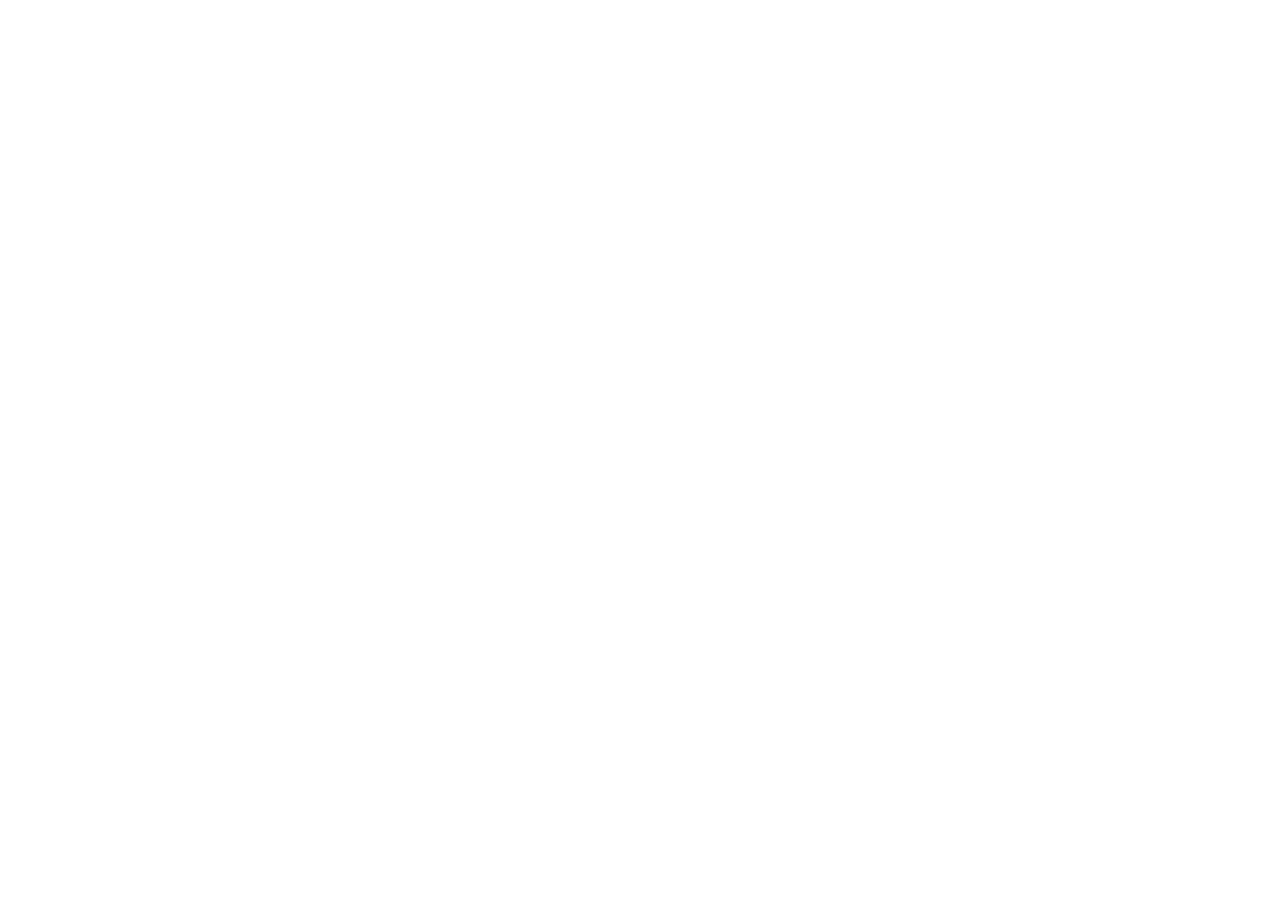
==== index.html @ c91a502a "Check done!" ====
<!DOCTYPE html>
<html>
<head>
	<title>The Brainiac Trend</title>
	  <meta charset="utf-8">
  <meta name="viewport" content="width=device-width, initial-scale=1">
  <link rel="stylesheet" href="https://maxcdn.bootstrapcdn.com/bootstrap/4.4.1/css/bootstrap.min.css">
  <script src="https://ajax.googleapis.com/ajax/libs/jquery/3.4.1/jquery.min.js"></script>
  <script src="https://cdnjs.cloudflare.com/ajax/libs/popper.js/1.16.0/umd/popper.min.js"></script>
  <script src="https://maxcdn.bootstrapcdn.com/bootstrap/4.4.1/js/bootstrap.min.js"></script>
  <link href="https://fonts.googleapis.com/css?family=Bebas+Neue&display=swap" rel="stylesheet">
</head>
<body>

</body>
</html>
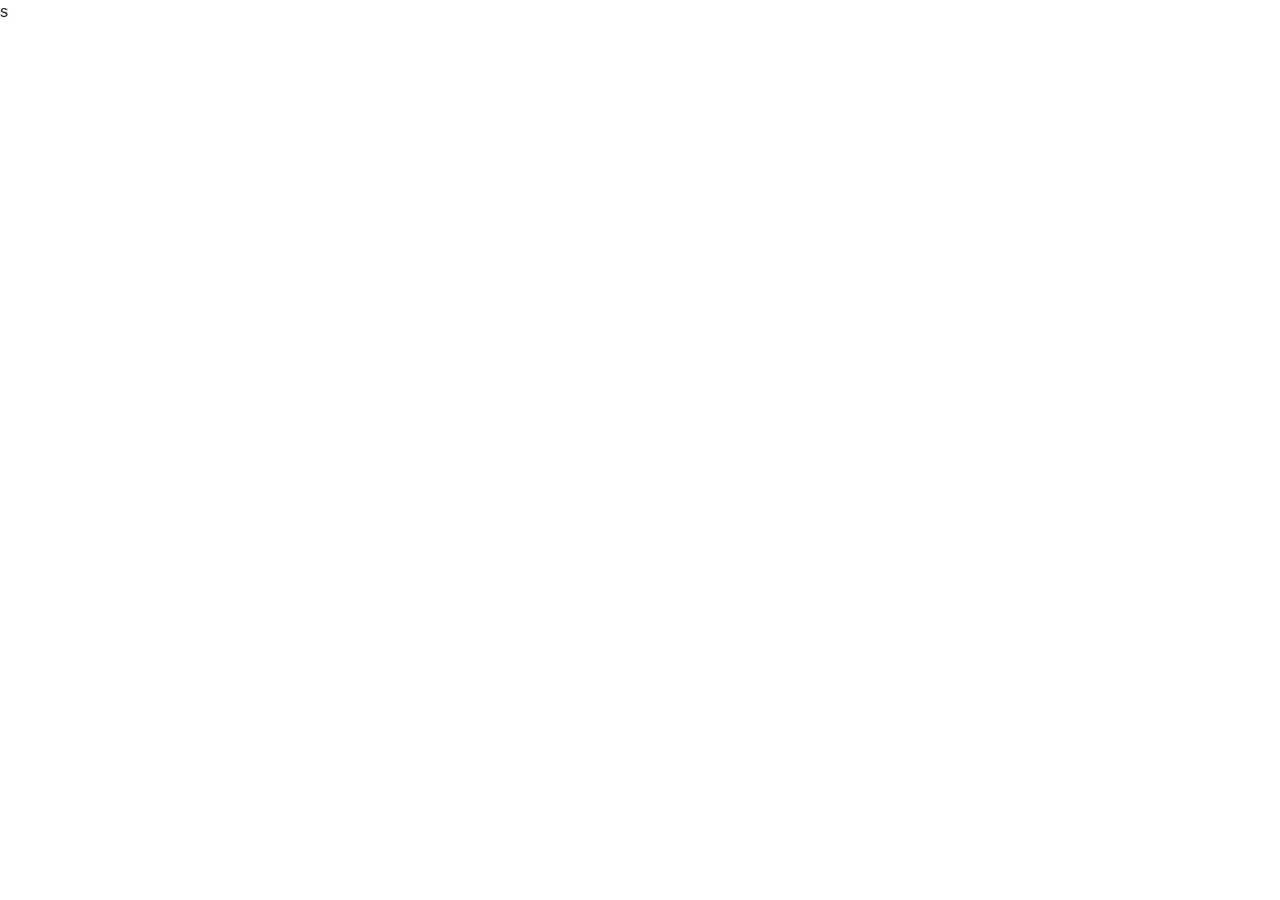
==== commit 7f119b00: "About page updated with customer queries" ====
--- a/index.html
+++ b/index.html
@@ -8,7 +8,7 @@
   <script src="https://ajax.googleapis.com/ajax/libs/jquery/3.4.1/jquery.min.js"></script>
   <script src="https://cdnjs.cloudflare.com/ajax/libs/popper.js/1.16.0/umd/popper.min.js"></script>
   <script src="https://maxcdn.bootstrapcdn.com/bootstrap/4.4.1/js/bootstrap.min.js"></script>
-  <link href="https://fonts.googleapis.com/css?family=Bebas+Neue&display=swap" rel="stylesheet">
+  <link href="https://fonts.googleapis.com/css?family=Bebas+Neue&display=swap" rel="stylesheet">s
 </head>
 <body>
 
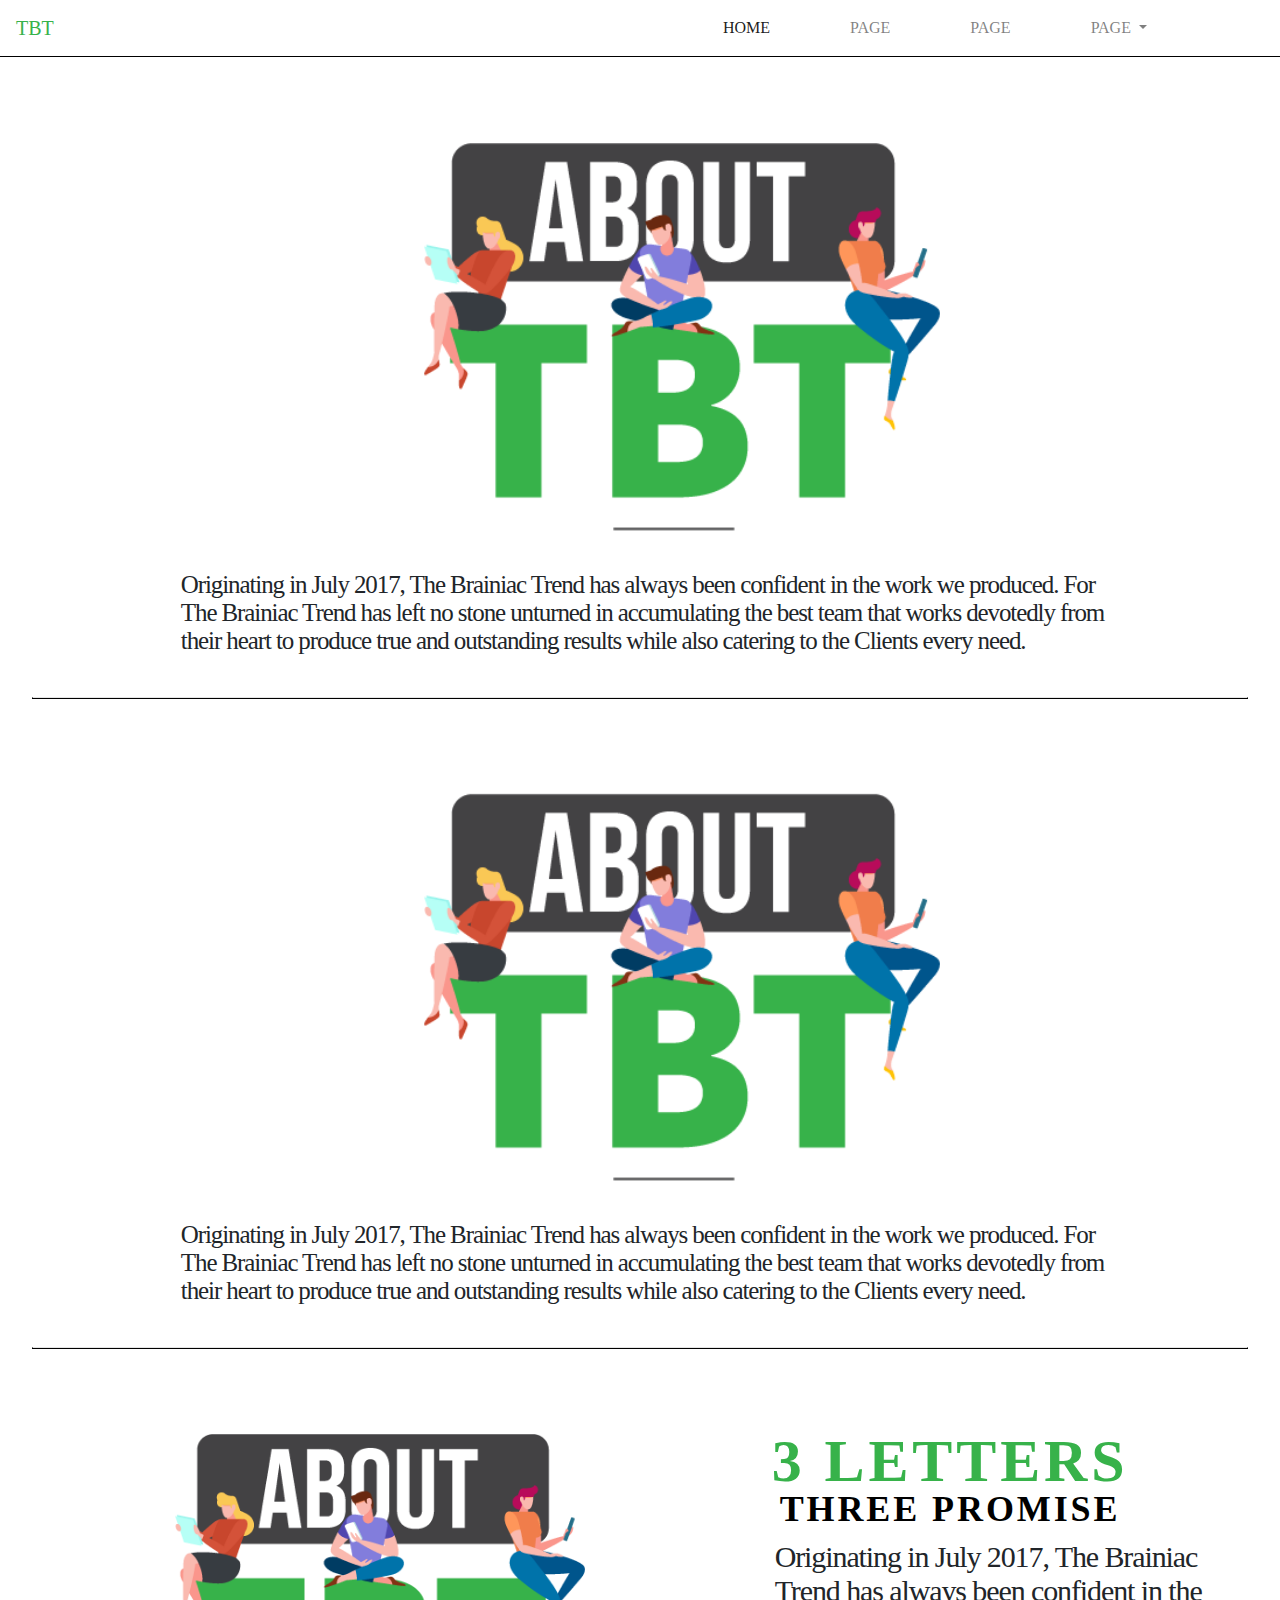
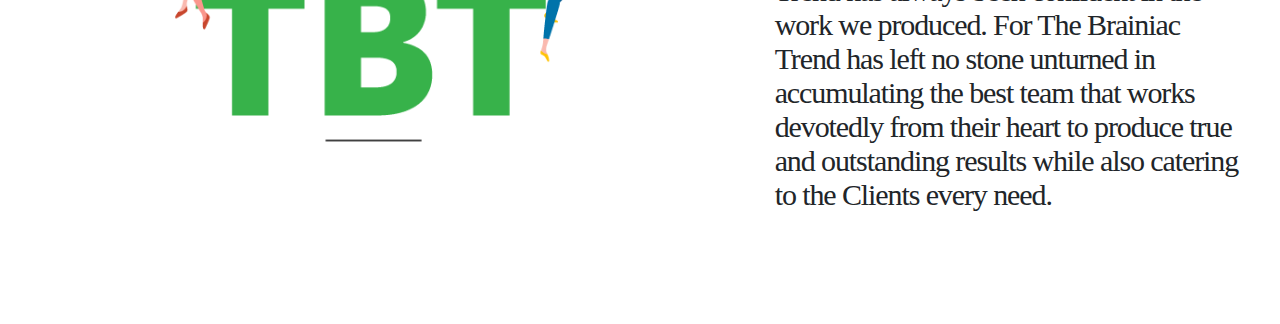
==== commit 004f6cb0: "New files added" ====
--- a/index.html
+++ b/index.html
@@ -1,16 +1,151 @@
 <!DOCTYPE html>
 <html>
 <head>
-	<title>The Brainiac Trend</title>
-	  <meta charset="utf-8">
+  <title>Portfolio</title>
+  <title>About</title>
+  <meta charset="utf-8">
   <meta name="viewport" content="width=device-width, initial-scale=1">
+  <link rel="icon" href="rma.png" type="image/gif" sizes="10 x 10">
+  <link rel="stylesheet" type="text/css" href="style.css">
   <link rel="stylesheet" href="https://maxcdn.bootstrapcdn.com/bootstrap/4.4.1/css/bootstrap.min.css">
   <script src="https://ajax.googleapis.com/ajax/libs/jquery/3.4.1/jquery.min.js"></script>
   <script src="https://cdnjs.cloudflare.com/ajax/libs/popper.js/1.16.0/umd/popper.min.js"></script>
   <script src="https://maxcdn.bootstrapcdn.com/bootstrap/4.4.1/js/bootstrap.min.js"></script>
-  <link href="https://fonts.googleapis.com/css?family=Bebas+Neue&display=swap" rel="stylesheet">s
+  <link rel="stylesheet" href="https://cdnjs.cloudflare.com/ajax/libs/font-awesome/4.7.0/css/font-awesome.min.css">
+  <link rel="stylesheet" href="dist/css/bootstrap.min.css">
+
+
 </head>
 <body>
 
+  <nav class="navbar navbar-expand-lg navbar-light fixed-top">
+    <a class="navbar-brand" href="#">TBT</a>
+    <button class="navbar-toggler" type="button" data-toggle="collapse" data-target="#navbarNavDropdown" aria-controls="navbarNavDropdown" aria-expanded="false" aria-label="Toggle navigation">
+      <span class="navbar-toggler-icon"></span>
+    </button>
+    <div class="collapse navbar-collapse" id="navbarNavDropdown">
+      <ul class="navbar-nav text-uppercase">
+        <li class="nav-item active">
+          <a class="nav-link" href="#about">Home <span class="sr-only">(current)</span></a>
+        </li>
+        <li class="nav-item">
+          <a class="nav-link" href="#message">Page</a>
+        </li>
+        <li class="nav-item">
+          <a class="nav-link" href="#3letters">Page</a>
+        </li>
+        <li class="nav-item dropdown">
+          <a class="nav-link dropdown-toggle" href="#" id="navbarDropdownMenuLink" role="button" data-toggle="dropdown" aria-haspopup="true" aria-expanded="false">
+            Page
+          </a>
+          <div class="dropdown-menu" aria-labelledby="navbarDropdownMenuLink">
+            <a class="dropdown-item" href="#">Action</a>
+            <a class="dropdown-item" href="#">Another action</a>
+            <a class="dropdown-item" href="#">Something else here</a>
+          </div>
+        </li>
+      </ul>
+    </div>
+  </nav>
+
+  <div class="jumbotron">
+
+<div class="row" id="about">
+
+<div class="col-sm-1 col-md-1 " ></div>
+
+<div class="col col-sm-8 col-md-10 col-lg-12 col-xl-12" > 
+ <img class="img-fluid aboutImg" src="Images/aboutImg.png" alt="About Team" style="margin-top: 30px;">
+
+</div>
+
+<div class="col-sm-1 col-md-1 " ></div>
+
+</div>
+
+<div class="row">
+
+    <div class=" col-sm-1 col-md-1 col-lg-1 col-xl-1"> </div>
+    
+<div class="col col-sm-12 col-md-12 col-lg-10 col-xl-10">
+  
+<p class="paragraph">Originating in July 2017, The Brainiac Trend has always been
+confident in the work we produced. For The Brainiac Trend
+has left no stone unturned in accumulating the best team
+that works devotedly from their heart to produce true and
+outstanding results while also catering to the Clients every need.</p>
+</div> 
+    <div class="col-sm-1 col-md-1 col-lg-1 col-xl-1"> </div>
+</div>
+
+<hr>
+
+<!-- ANOTHER DIV -->
+
+<div class="row" id="message">
+
+<div class="col-sm-1 col-md-1 " ></div>
+
+<div class="col col-sm-8 col-md-10 col-lg-12 col-xl-12" > 
+ <img class="img-fluid aboutImg" src="Images/aboutImg.png" alt="About Team" style="margin-top: 30px;">
+
+</div>
+
+<div class="col-sm-1 col-md-1 " ></div>
+
+</div>
+
+<div class="row">
+
+    <div class=" col-sm-1 col-md-1 col-lg-1 col-xl-1"> </div>
+    
+<div class="col col-sm-12 col-md-12 col-lg-10 col-xl-10">
+  
+<p class="paragraph">Originating in July 2017, The Brainiac Trend has always been
+confident in the work we produced. For The Brainiac Trend
+has left no stone unturned in accumulating the best team
+that works devotedly from their heart to produce true and
+outstanding results while also catering to the Clients every need.</p>
+</div> 
+    <div class="col-sm-1 col-md-1 col-lg-1 col-xl-1"> </div>
+</div>
+
+<hr>
+
+<!-- ANOTHER DIV -->
+
+
+<div class="row" id="3letters">
+
+<div class="col-lg-1">
+</div>
+
+
+<div class="col-sm-6 col-md-8 col-lg-6 col-xl-7">
+ <img class="img-fluid letterImg" src="Images/aboutImg.png" alt="About Team" style="margin-top: 30px; width: inherit;"> 
+</div>
+
+
+
+<div class="col col-sm-4 col-md-4 col-lg-4 col-xl-4">
+<div class="letterHeading">
+ <h3 class="letterHeading1">3 LETTERS</h3> 
+  <h5 class="letterHeading2">THREE PROMISE</h5>
+</div>
+<p class="rightParagraph">Originating in July 2017, The Brainiac Trend has always been
+confident in the work we produced. For The Brainiac Trend
+has left no stone unturned in accumulating the best team
+that works devotedly from their heart to produce true and
+outstanding results while also catering to the Clients every need.</p>
+</div>
+
+
+
+
+
+</div>
+</div>
+
+</div>
 </body>
 </html>--- a/style.css
+++ b/style.css
@@ -0,0 +1,268 @@
+body{
+	font-family: "Roboto",'Montserrat',Calibri !important;
+}
+
+html{
+	scroll-behavior: auto;
+}
+
+hr {
+    margin-top: 1rem !important;
+    margin-bottom: 1rem !important;
+    border: 1px solid black !important;
+    border-top: 1px solid rgba(0,0,0,.1) !important;
+}
+
+.navbar{
+	background-color: white !important;
+	border-bottom: 1px solid black;
+}
+
+.navbar-light .navbar-brand{
+color: #37B24A !important;
+}
+
+.paragraph{
+font-size: 20px;
+    font-weight: 500;
+    line-height: normal;
+    letter-spacing: -1.1px;
+    padding: 10px 25px 10px 25px;
+}
+
+.rightParagraph{
+   margin-top: 20px;
+    font-weight: 500;
+    font-size: 20px;
+    padding: 10px 25px 10px 25px;
+    line-height: normal;
+    letter-spacing: -1.1px;
+}
+
+.letterHeading1 {
+      font-size: 2.75rem;
+    text-align: center;
+    font-weight: 700;
+    letter-spacing: 1.5px;
+    color: #37B24A;
+
+}
+
+.letterHeading2 {
+        font-size: 1.25rem;
+    text-align: center;
+    font-weight: 600;
+    letter-spacing: 2.9px;
+    color: #000;
+    margin-top: -17px;
+}
+
+.letterHeading h3 h5{
+	line-height: 2.5px;
+}
+
+.hr{
+	border-bottom: 2px solid black;
+}
+
+.jumbotron{
+	background-color: white !important;
+}
+
+/*MEDIA QUERIES STARTS*/
+
+/*@media only screen and (min-width: 655px & min-height: 606px){
+
+.aboutImg{
+	margin-left: 16% !important;
+	padding: 30px 25px 10px 25px !important;
+	margin-top: 50px !important;
+}
+
+.img-fluid{
+	    margin-left: 14%;
+}
+
+}*/ 
+
+@media only screen and (min-width: 768px){
+   
+   .letterHeading{
+    margin-top: 45px;
+   }
+
+
+    .letterHeading1{
+        text-align: left;
+        margin-left: -91px;
+
+    }
+
+    .letterHeading2  {
+        text-align: left;
+            margin-left: -83px;
+            letter-spacing: 3.6px;
+    }
+
+    .rightParagraph {
+     margin-top: 0px;
+         font-weight: 500;
+    font-size: 20px;
+    padding: 0px;
+    line-height: normal;
+    letter-spacing: -1.1px;
+        margin-left: -88px;
+}
+    .letterImg{
+width: 556px !important;
+    margin-left: -34px;
+    }
+
+} 
+
+@media only screen and (min-width: 1024px) {
+
+.navbar-expand-lg .navbar-nav{
+	margin-left: 50%;
+}
+
+	.navbar-expand-lg .navbar-nav .nav-link {
+    padding-right: 1.5rem !important;
+    padding-left: 3.5rem !important;
+}
+
+.aboutImg{
+	width: 700px;
+	margin-left: 140px;
+}
+.paragraph{
+	font-size: 25px;
+margin-left: 20px;
+}
+
+.rightParagraph{
+        margin-top:0px;
+    font-weight: 500;
+    font-size: 22px;
+     padding: 0px; 
+    line-height: normal;
+    letter-spacing: -1.1px;
+}
+
+.letterHeading1 {
+    font-size: 3.75rem;
+    text-align: left;
+    font-weight: 700;
+    letter-spacing: 3.9px;
+    color: #37B24A;
+}
+
+.letterHeading2 {
+   font-size: 1.95rem;
+    text-align: left;
+    font-weight: 600;
+    letter-spacing: 4.9px;
+    color: #000;
+}
+
+.letterHeading {
+margin-top: 60px !important;
+}
+
+
+}
+
+@media only screen and (min-width: 1280px){
+
+	    .aboutImg{
+	    	margin-left: 300px;
+}
+
+.paragraph{
+	font-size: 25px;
+margin-left: 20px;
+}
+
+.rightParagraph{
+        margin-top: 0px;
+    font-weight: 500;
+    font-size: 30px;
+    padding: 0px;
+    line-height: normal;
+    letter-spacing: -1.1px;
+}
+
+.letterHeading1 {
+    font-size: 3.75rem;
+    text-align: left;
+    font-weight: 700;
+    letter-spacing: 3.9px;
+    color: #37B24A;
+}
+
+.letterHeading2 {
+    font-size: 2.25rem;
+    text-align: left;
+    font-weight: 600;
+    letter-spacing: 2.9px;
+    color: #000;
+}
+
+.letterHeading {
+margin-top: 60px;   
+}
+
+}
+
+@media only screen and (min-width: 1440px){
+	    .aboutImg{
+	    	margin-left: 25%;
+}
+
+.paragraph{
+	font-size: 30px;
+    font-weight: 500;
+    line-height: normal;
+    letter-spacing: -1.1px;
+    margin-left: 20px;
+}
+
+.rightParagraph{
+       font-weight: 500;
+    font-size: 30px;
+    padding: 10px 20px 10px 10px;
+    line-height: normal;
+    letter-spacing: -1.1px;
+    text-align: left;
+        margin-left: -158px !important;
+}
+
+.letterHeading1 {
+      font-size: 3.75rem;
+    text-align: left;
+    font-weight: 700;
+    letter-spacing: 3.9px;
+    color: #37B24A;
+    margin-top: 14px;
+}
+
+.letterHeading2 {
+       font-size: 2.25rem;
+    text-align: left;
+    font-weight: 600;
+    letter-spacing: 2.9px;
+    color: #000;
+    margin-top: -19px;
+}
+
+.letterHeading {
+    margin-top: 72px !important;
+    margin-left: -75px;
+}
+
+.letterImg {
+    width: 756px !important;
+    margin-left: -34px;
+}
+
+}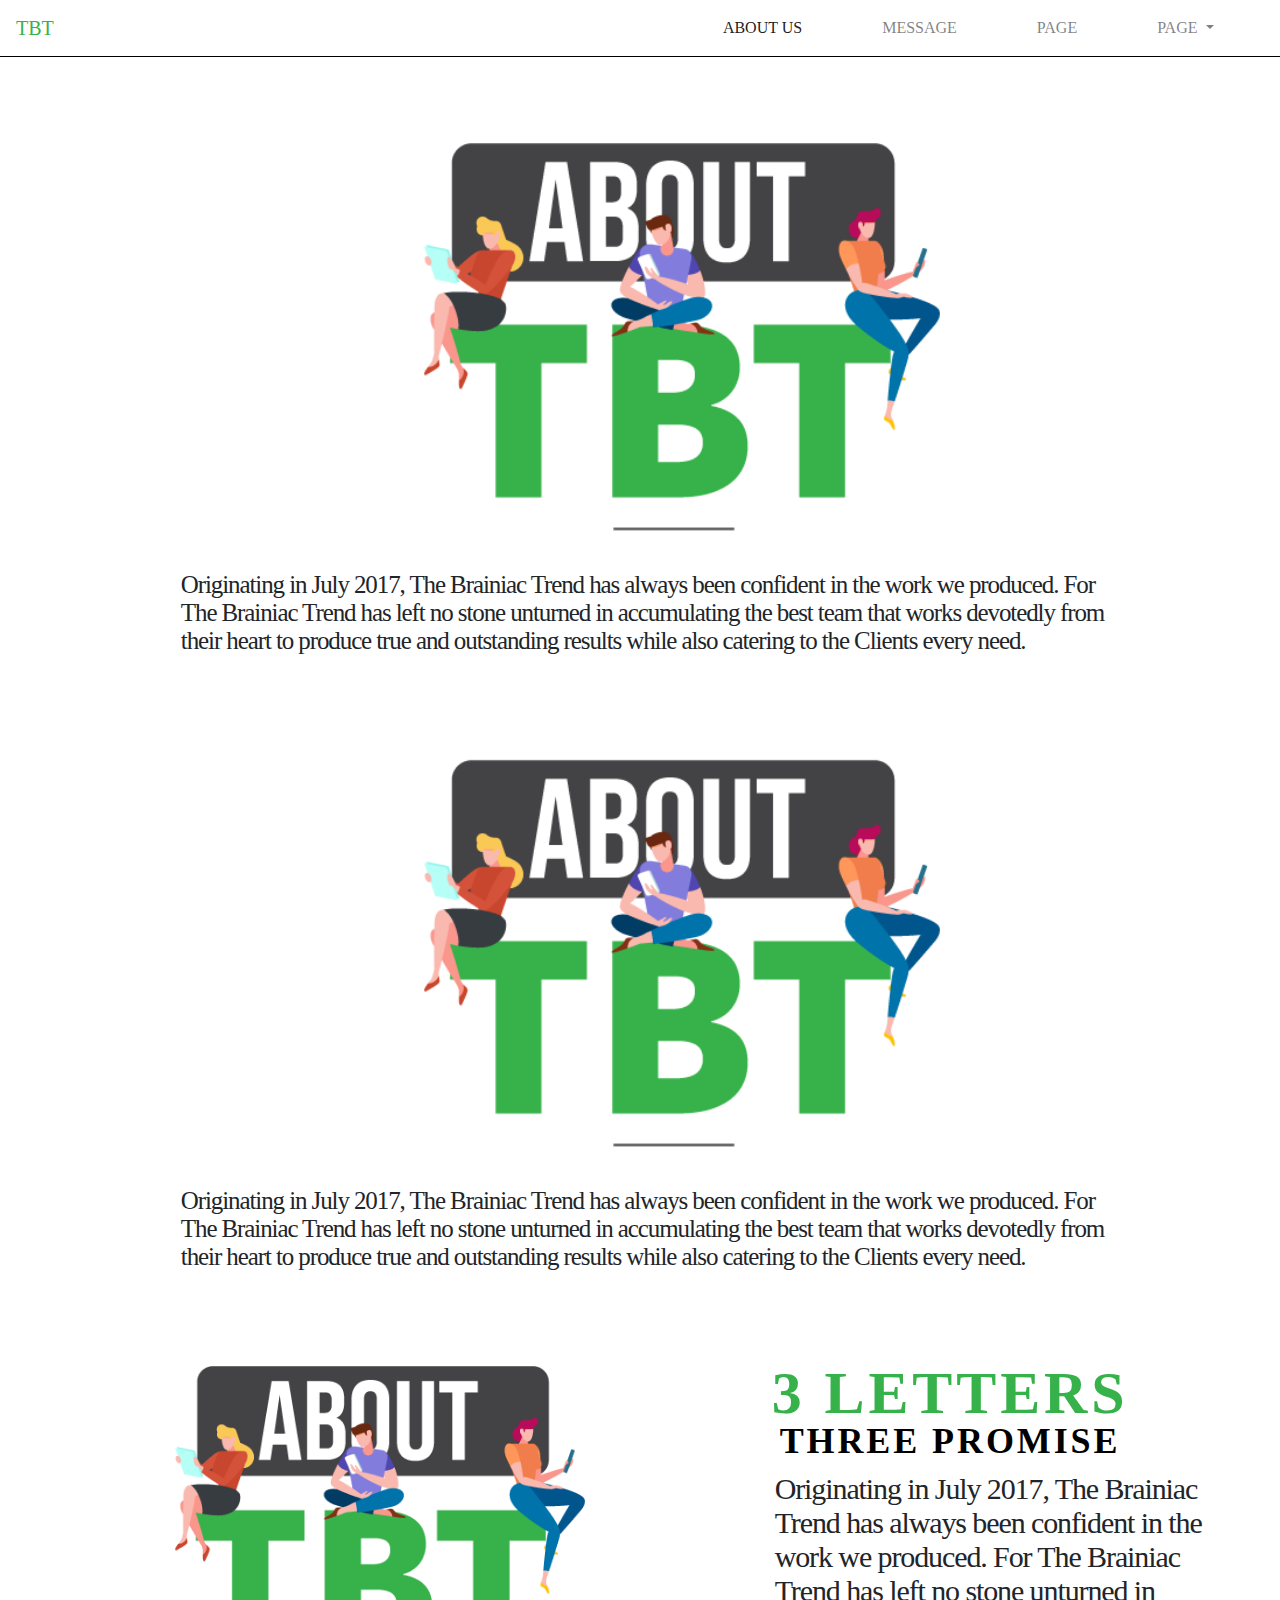
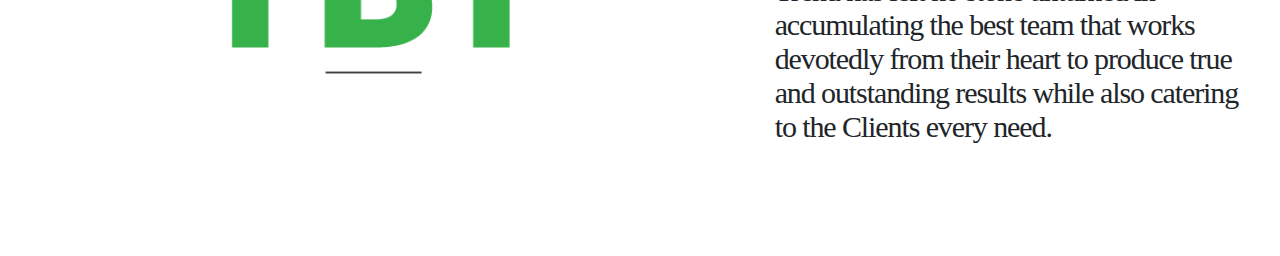
==== commit 6ff96bdb: "Indendet lines" ====
--- a/index.html
+++ b/index.html
@@ -26,10 +26,10 @@
     <div class="collapse navbar-collapse" id="navbarNavDropdown">
       <ul class="navbar-nav text-uppercase">
         <li class="nav-item active">
-          <a class="nav-link" href="#about">Home <span class="sr-only">(current)</span></a>
+          <a class="nav-link" href="#about">About Us <span class="sr-only">(current)</span></a>
         </li>
         <li class="nav-item">
-          <a class="nav-link" href="#message">Page</a>
+          <a class="nav-link" href="#message">Message</a>
         </li>
         <li class="nav-item">
           <a class="nav-link" href="#3letters">Page</a>
@@ -78,7 +78,7 @@
     <div class="col-sm-1 col-md-1 col-lg-1 col-xl-1"> </div>
 </div>
 
-<hr>
+
 
 <!-- ANOTHER DIV -->
 
@@ -110,7 +110,6 @@
     <div class="col-sm-1 col-md-1 col-lg-1 col-xl-1"> </div>
 </div>
 
-<hr>
 
 <!-- ANOTHER DIV -->
 
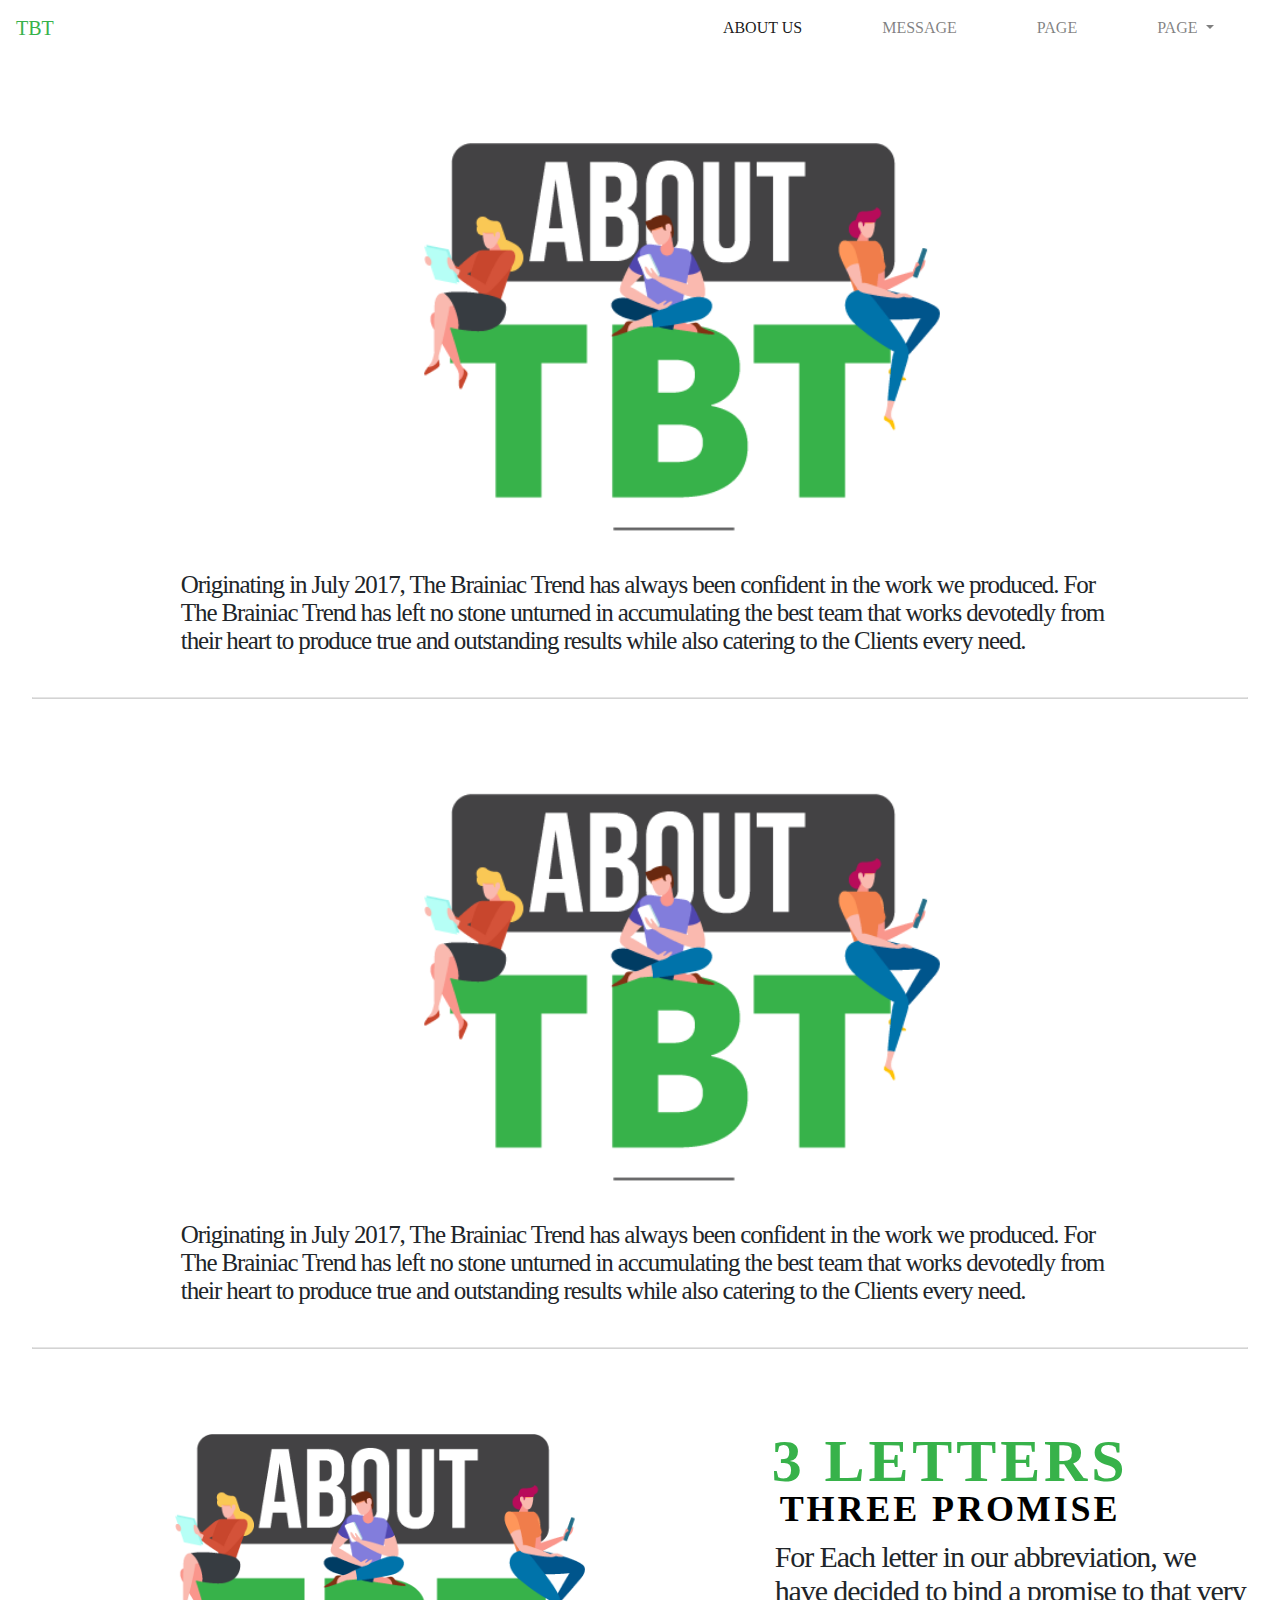
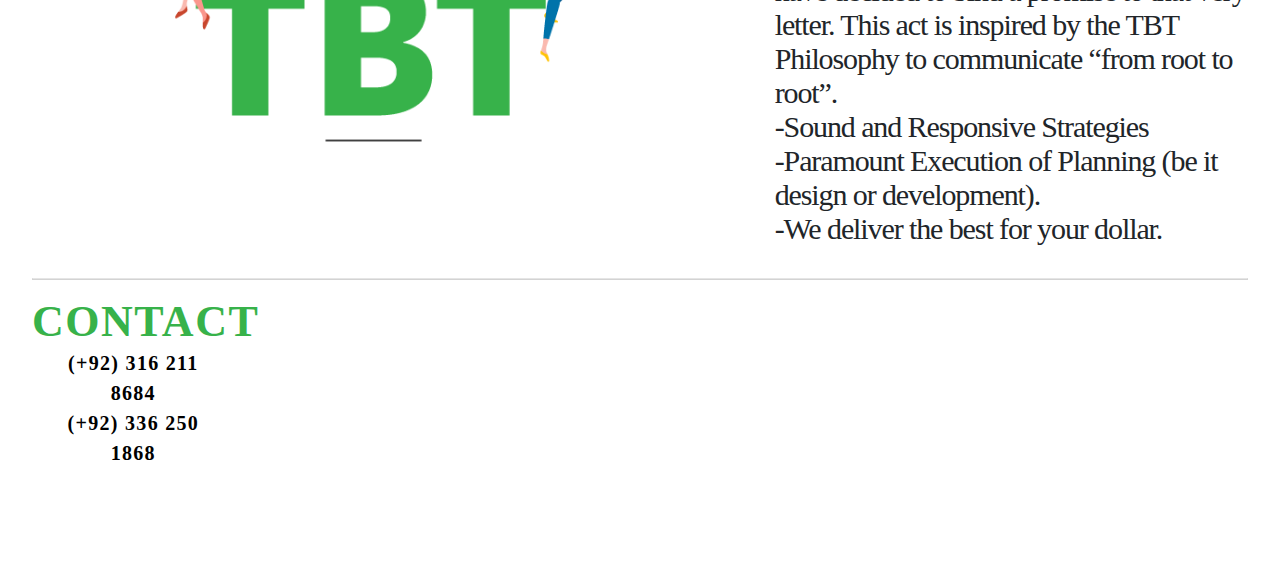
==== commit f5bc2f46: "CHECK!" ====
--- a/index.html
+++ b/index.html
@@ -50,92 +50,94 @@
 
   <div class="jumbotron">
 
-<div class="row" id="about">
+    <div class="row" id="about">
 
-<div class="col-sm-1 col-md-1 " ></div>
+      <div class="col-sm-1 col-md-1 " ></div>
 
-<div class="col col-sm-8 col-md-10 col-lg-12 col-xl-12" > 
- <img class="img-fluid aboutImg" src="Images/aboutImg.png" alt="About Team" style="margin-top: 30px;">
+      <div class="col col-sm-8 col-md-10 col-lg-12 col-xl-12" > 
+       <img class="img-fluid aboutImg" src="Images/aboutImg.png" alt="About Team" style="margin-top: 30px;">
 
-</div>
+     </div>
 
-<div class="col-sm-1 col-md-1 " ></div>
+     <div class="col-sm-1 col-md-1 " ></div>
 
-</div>
+   </div>
 
-<div class="row">
+   <div class="row">
 
     <div class=" col-sm-1 col-md-1 col-lg-1 col-xl-1"> </div>
     
-<div class="col col-sm-12 col-md-12 col-lg-10 col-xl-10">
-  
-<p class="paragraph">Originating in July 2017, The Brainiac Trend has always been
-confident in the work we produced. For The Brainiac Trend
-has left no stone unturned in accumulating the best team
-that works devotedly from their heart to produce true and
-outstanding results while also catering to the Clients every need.</p>
-</div> 
+    <div class="col col-sm-12 col-md-12 col-lg-10 col-xl-10">
+
+      <p class="paragraph">Originating in July 2017, The Brainiac Trend has always been
+        confident in the work we produced. For The Brainiac Trend
+        has left no stone unturned in accumulating the best team
+        that works devotedly from their heart to produce true and
+      outstanding results while also catering to the Clients every need.</p>
+    </div> 
     <div class="col-sm-1 col-md-1 col-lg-1 col-xl-1"> </div>
+  </div>
+<hr>
+
+
+  <!-- ANOTHER DIV -->
+
+  <div class="row" id="message">
+
+    <div class="col-sm-1 col-md-1 " ></div>
+
+    <div class="col col-sm-8 col-md-10 col-lg-12 col-xl-12" > 
+     <img class="img-fluid aboutImg" src="Images/aboutImg.png" alt="About Team" style="margin-top: 30px;">
+
+   </div>
+
+   <div class="col-sm-1 col-md-1 " ></div>
+
+ </div>
+
+ <div class="row">
+
+  <div class=" col-sm-1 col-md-1 col-lg-1 col-xl-1"> </div>
+
+  <div class="col col-sm-12 col-md-12 col-lg-10 col-xl-10">
+
+    <p class="paragraph">Originating in July 2017, The Brainiac Trend has always been
+      confident in the work we produced. For The Brainiac Trend
+      has left no stone unturned in accumulating the best team
+      that works devotedly from their heart to produce true and
+    outstanding results while also catering to the Clients every need.</p>
+  </div> 
+  <div class="col-sm-1 col-md-1 col-lg-1 col-xl-1"> </div>
 </div>
 
-
-
-<!-- ANOTHER DIV -->
-
-<div class="row" id="message">
-
-<div class="col-sm-1 col-md-1 " ></div>
-
-<div class="col col-sm-8 col-md-10 col-lg-12 col-xl-12" > 
- <img class="img-fluid aboutImg" src="Images/aboutImg.png" alt="About Team" style="margin-top: 30px;">
-
-</div>
-
-<div class="col-sm-1 col-md-1 " ></div>
-
-</div>
-
-<div class="row">
-
-    <div class=" col-sm-1 col-md-1 col-lg-1 col-xl-1"> </div>
-    
-<div class="col col-sm-12 col-md-12 col-lg-10 col-xl-10">
-  
-<p class="paragraph">Originating in July 2017, The Brainiac Trend has always been
-confident in the work we produced. For The Brainiac Trend
-has left no stone unturned in accumulating the best team
-that works devotedly from their heart to produce true and
-outstanding results while also catering to the Clients every need.</p>
-</div> 
-    <div class="col-sm-1 col-md-1 col-lg-1 col-xl-1"> </div>
-</div>
-
-
+<hr>
 <!-- ANOTHER DIV -->
 
 
 <div class="row" id="3letters">
 
-<div class="col-lg-1">
-</div>
+  <div class="col-lg-1">
+  </div>
 
 
-<div class="col-sm-6 col-md-8 col-lg-6 col-xl-7">
- <img class="img-fluid letterImg" src="Images/aboutImg.png" alt="About Team" style="margin-top: 30px; width: inherit;"> 
-</div>
+  <div class="col-sm-6 col-md-8 col-lg-6 col-xl-7">
+   <img class="img-fluid d-flex letterImg" src="Images/aboutImg.png" alt="About Team" style="margin-top: 30px; width: inherit;"> 
+ </div>
 
 
 
-<div class="col col-sm-4 col-md-4 col-lg-4 col-xl-4">
-<div class="letterHeading">
- <h3 class="letterHeading1">3 LETTERS</h3> 
-  <h5 class="letterHeading2">THREE PROMISE</h5>
-</div>
-<p class="rightParagraph">Originating in July 2017, The Brainiac Trend has always been
-confident in the work we produced. For The Brainiac Trend
-has left no stone unturned in accumulating the best team
-that works devotedly from their heart to produce true and
-outstanding results while also catering to the Clients every need.</p>
+ <div class="col col-sm-4 col-md-4 col-lg-4 col-xl-4">
+  <div class="letterHeading">
+   <h3 class="letterHeading1">3 LETTERS</h3> 
+   <h5 class="letterHeading2">THREE PROMISE</h5>
+ </div>
+ <p class="rightParagraph">For Each letter in our abbreviation,
+we have decided to bind a promise to
+that very letter. This act is inspired by the
+TBT Philosophy to communicate “from root to root”.<br>
+<span>-Sound and Responsive Strategies <br>
+-Paramount Execution of Planning (be it design or development). <br>
+-We deliver the best for your dollar.</span></p>
 </div>
 
 
@@ -143,7 +145,31 @@
 
 
 </div>
+
+<hr>
+<!-- ANOTHER DIV -->
+
+<div class="contact" id="contactUs">
+<div class="row text-uppercase">
+
+<div class="col col-sm-1 col-md-1 col-lg-1 col-xl-1">
+<h4 class="contactHeadings">contact</h4>
 </div>
+</div>
+
+<div class="col col-sm-1 col-md-1 col-lg-2 col-xl-2" id="mobileNumber">
+<span>(+92) 316 211 8684</span><br>
+<span>(+92) 336 250 1868</span>
+
+</div>
+
+
+
+</div>
+</div>
+
+
+
 
 </div>
 </body>
--- a/style.css
+++ b/style.css
@@ -9,21 +9,21 @@
 hr {
     margin-top: 1rem !important;
     margin-bottom: 1rem !important;
-    border: 1px solid black !important;
+    border: 1px solid lightgrey !important;
     border-top: 1px solid rgba(0,0,0,.1) !important;
 }
 
 .navbar{
 	background-color: white !important;
-	border-bottom: 1px solid black;
+	/*border-bottom: 1px solid black;*/
 }
 
 .navbar-light .navbar-brand{
-color: #37B24A !important;
+    color: #37B24A !important;
 }
 
 .paragraph{
-font-size: 20px;
+    font-size: 20px;
     font-weight: 500;
     line-height: normal;
     letter-spacing: -1.1px;
@@ -31,25 +31,25 @@
 }
 
 .rightParagraph{
-   margin-top: 20px;
-    font-weight: 500;
-    font-size: 20px;
-    padding: 10px 25px 10px 25px;
-    line-height: normal;
-    letter-spacing: -1.1px;
-}
-
-.letterHeading1 {
-      font-size: 2.75rem;
-    text-align: center;
-    font-weight: 700;
-    letter-spacing: 1.5px;
-    color: #37B24A;
-
-}
-
-.letterHeading2 {
-        font-size: 1.25rem;
+ margin-top: 20px;
+ font-weight: 500;
+ font-size: 20px;
+ padding: 10px 25px 10px 25px;
+ line-height: normal;
+ letter-spacing: -1.1px;
+}
+
+.letterHeading1 {
+  font-size: 2.75rem;
+  text-align: center;
+  font-weight: 700;
+  letter-spacing: 1.5px;
+  color: #37B24A;
+
+}
+
+.letterHeading2 {
+    font-size: 1.25rem;
     text-align: center;
     font-weight: 600;
     letter-spacing: 2.9px;
@@ -69,6 +69,24 @@
 	background-color: white !important;
 }
 
+.contactHeadings{
+          font-size: 2.75rem;
+    text-align: center;
+    font-weight: 700;
+    letter-spacing: 1.5px;
+    color: #37B24A; 
+}
+
+#mobileNumber{
+    font-size: 1.25rem;
+    text-align: center;
+    font-weight: 600;
+    letter-spacing: 1.3px;
+    color: #000;
+    margin-top: -8px;
+}
+
+
 /*MEDIA QUERIES STARTS*/
 
 /*@media only screen and (min-width: 655px & min-height: 606px){
@@ -86,47 +104,47 @@
 }*/ 
 
 @media only screen and (min-width: 768px){
-   
-   .letterHeading{
+
+ .letterHeading{
     margin-top: 45px;
+}
+
+
+.letterHeading1{
+    text-align: left;
+    margin-left: -91px;
+
+}
+
+.letterHeading2  {
+    text-align: left;
+    margin-left: -83px;
+    letter-spacing: 3.6px;
+}
+
+.rightParagraph {
+   margin-top: 0px;
+   font-weight: 500;
+   font-size: 20px;
+   padding: 0px;
+   line-height: normal;
+   letter-spacing: -1.1px;
+   margin-left: -88px;
+}
+.letterImg{
+    width: 556px !important;
+    margin-left: -34px;
+}
+
+} 
+
+@media only screen and (min-width: 1024px) {
+
+    .navbar-expand-lg .navbar-nav{
+       margin-left: 50%;
    }
 
-
-    .letterHeading1{
-        text-align: left;
-        margin-left: -91px;
-
-    }
-
-    .letterHeading2  {
-        text-align: left;
-            margin-left: -83px;
-            letter-spacing: 3.6px;
-    }
-
-    .rightParagraph {
-     margin-top: 0px;
-         font-weight: 500;
-    font-size: 20px;
-    padding: 0px;
-    line-height: normal;
-    letter-spacing: -1.1px;
-        margin-left: -88px;
-}
-    .letterImg{
-width: 556px !important;
-    margin-left: -34px;
-    }
-
-} 
-
-@media only screen and (min-width: 1024px) {
-
-.navbar-expand-lg .navbar-nav{
-	margin-left: 50%;
-}
-
-	.navbar-expand-lg .navbar-nav .nav-link {
+   .navbar-expand-lg .navbar-nav .nav-link {
     padding-right: 1.5rem !important;
     padding-left: 3.5rem !important;
 }
@@ -137,14 +155,14 @@
 }
 .paragraph{
 	font-size: 25px;
-margin-left: 20px;
-}
-
-.rightParagraph{
-        margin-top:0px;
+    margin-left: 20px;
+}
+
+.rightParagraph{
+    margin-top:0px;
     font-weight: 500;
     font-size: 22px;
-     padding: 0px; 
+    padding: 0px; 
     line-height: normal;
     letter-spacing: -1.1px;
 }
@@ -158,15 +176,15 @@
 }
 
 .letterHeading2 {
-   font-size: 1.95rem;
-    text-align: left;
-    font-weight: 600;
-    letter-spacing: 4.9px;
-    color: #000;
+ font-size: 1.95rem;
+ text-align: left;
+ font-weight: 600;
+ letter-spacing: 4.9px;
+ color: #000;
 }
 
 .letterHeading {
-margin-top: 60px !important;
+    margin-top: 60px !important;
 }
 
 
@@ -174,17 +192,17 @@
 
 @media only screen and (min-width: 1280px){
 
-	    .aboutImg{
-	    	margin-left: 300px;
-}
-
-.paragraph{
-	font-size: 25px;
-margin-left: 20px;
-}
-
-.rightParagraph{
-        margin-top: 0px;
+   .aboutImg{
+      margin-left: 300px;
+  }
+
+  .paragraph{
+   font-size: 25px;
+   margin-left: 20px;
+}
+
+.rightParagraph{
+    margin-top: 0px;
     font-weight: 500;
     font-size: 30px;
     padding: 0px;
@@ -209,50 +227,50 @@
 }
 
 .letterHeading {
-margin-top: 60px;   
+    margin-top: 60px;   
 }
 
 }
 
 @media only screen and (min-width: 1440px){
-	    .aboutImg{
-	    	margin-left: 25%;
-}
-
-.paragraph{
-	font-size: 30px;
-    font-weight: 500;
-    line-height: normal;
-    letter-spacing: -1.1px;
-    margin-left: 20px;
-}
-
-.rightParagraph{
-       font-weight: 500;
-    font-size: 30px;
-    padding: 10px 20px 10px 10px;
-    line-height: normal;
-    letter-spacing: -1.1px;
-    text-align: left;
-        margin-left: -158px !important;
-}
-
-.letterHeading1 {
-      font-size: 3.75rem;
-    text-align: left;
-    font-weight: 700;
-    letter-spacing: 3.9px;
-    color: #37B24A;
-    margin-top: 14px;
-}
-
-.letterHeading2 {
-       font-size: 2.25rem;
-    text-align: left;
-    font-weight: 600;
-    letter-spacing: 2.9px;
-    color: #000;
-    margin-top: -19px;
+   .aboutImg{
+      margin-left: 25%;
+  }
+
+  .paragraph{
+   font-size: 30px;
+   font-weight: 500;
+   line-height: normal;
+   letter-spacing: -1.1px;
+   margin-left: 20px;
+}
+
+.rightParagraph{
+ font-weight: 500;
+ font-size: 30px;
+ padding: 10px 20px 10px 10px;
+ line-height: normal;
+ letter-spacing: -1.1px;
+ text-align: left;
+ margin-left: -175px !important;
+}
+
+.letterHeading1 {
+  font-size: 3.75rem;
+  text-align: left;
+  font-weight: 700;
+  letter-spacing: 3.9px;
+  color: #37B24A;
+  margin-top: 14px;
+}
+
+.letterHeading2 {
+ font-size: 2.25rem;
+ text-align: left;
+ font-weight: 600;
+ letter-spacing: 2.9px;
+ color: #000;
+ margin-top: -19px;
 }
 
 .letterHeading {
@@ -265,4 +283,7 @@
     margin-left: -34px;
 }
 
+.rightParagraph span {
+    font-size: 25px;
+}
 }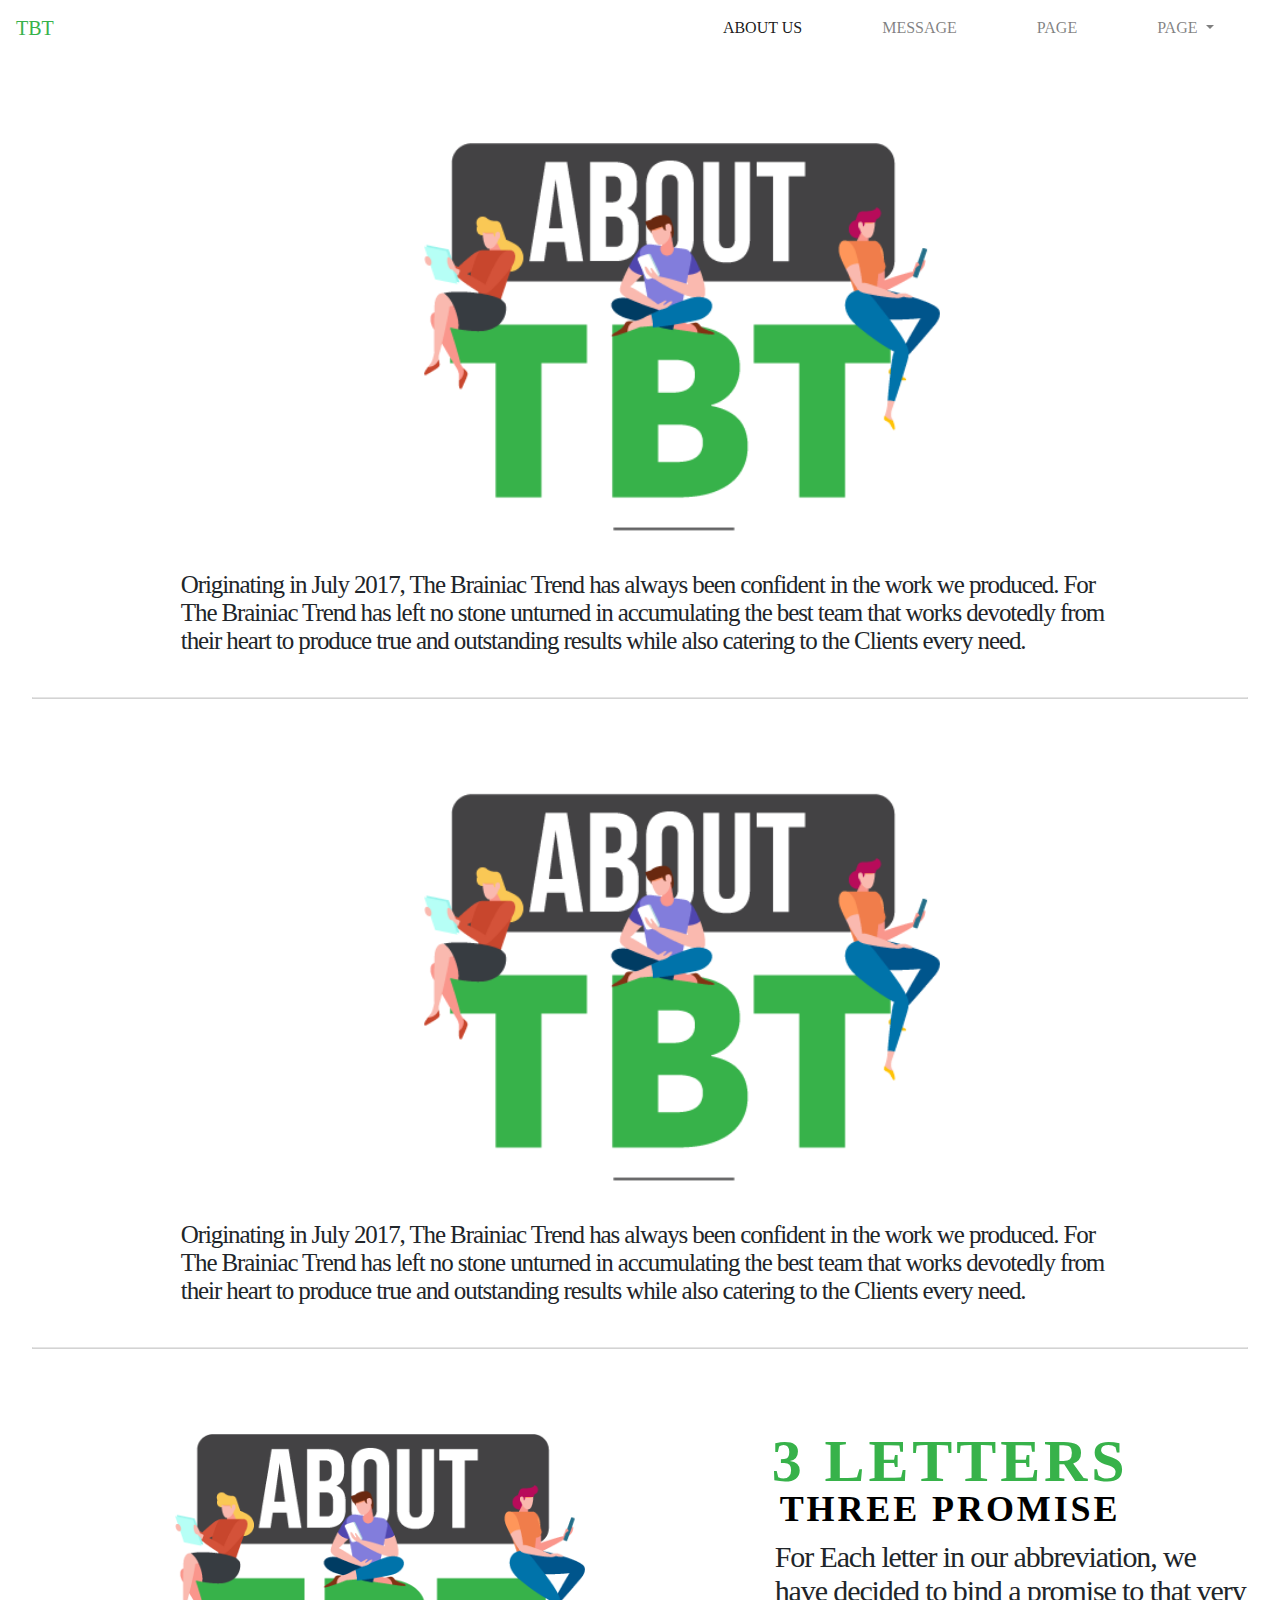
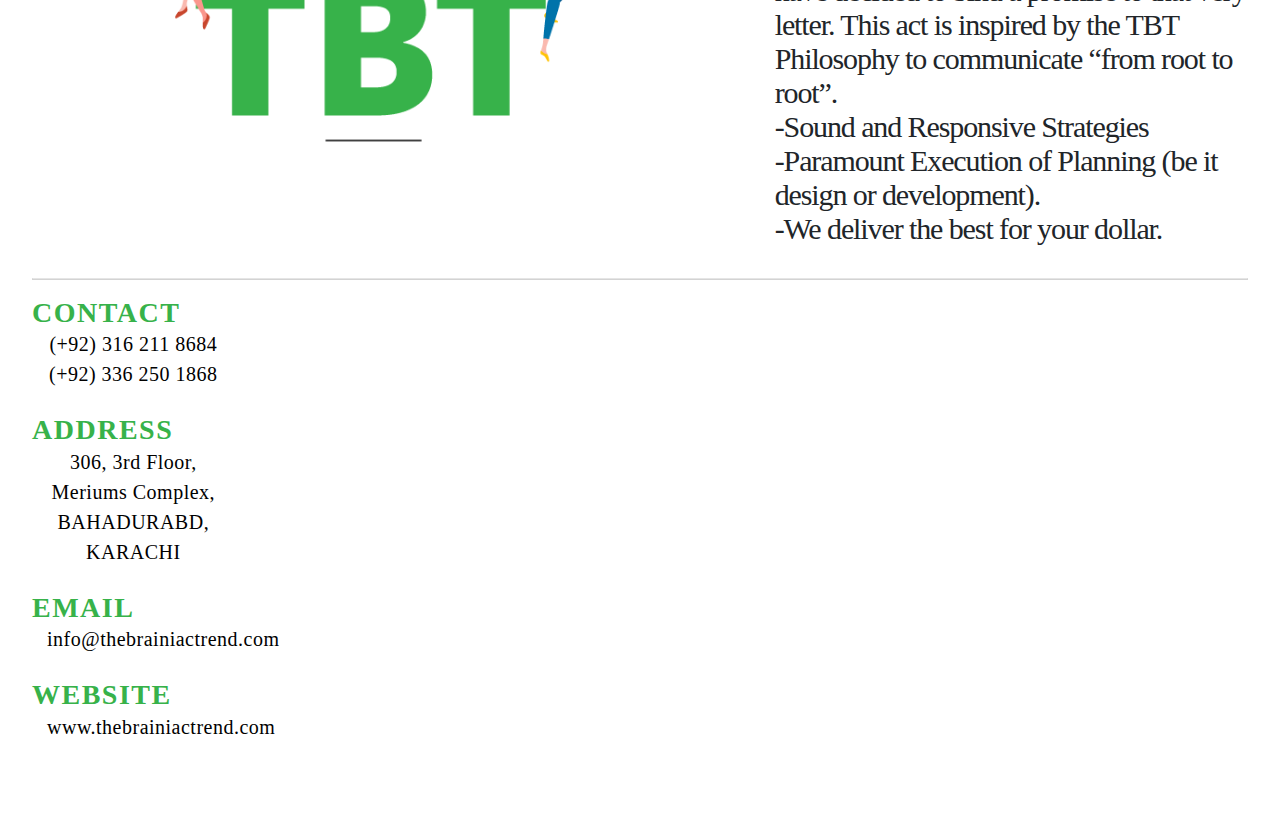
==== commit 706ab559: "Contact div, Responsive remaining" ====
--- a/index.html
+++ b/index.html
@@ -163,7 +163,42 @@
 
 </div>
 
-
+<br>
+
+
+<div class="row text-uppercase">
+<div class="col col-sm-1 col-md-1 col-lg-1 col-xl-1">
+<h4 class="contactHeadings">address</h4>
+</div>
+</div>
+
+<div class="col col-sm-1 col-md-1 col-lg-2 col-xl-2" id="mobileNumber">
+<span>306, 3rd Floor, Meriums Complex,
+BAHADURABD, KARACHI</span>
+</div>
+<br>
+
+<div class="row text-uppercase">
+<div class="col col-sm-1 col-md-1 col-lg-1 col-xl-1">
+<h4 class="contactHeadings">email</h4>
+</div>
+</div>
+
+<div class="col col-sm-1 col-md-1 col-lg-2 col-xl-2" id="mobileNumber">
+<span><a href="#"> info@thebrainiactrend.com</a></span>
+</div>
+
+<br>
+
+<div class="row text-uppercase">
+<div class="col col-sm-1 col-md-1 col-lg-1 col-xl-1">
+<h4 class="contactHeadings">website</h4>
+</div>
+</div>
+
+<div class="col col-sm-1 col-md-1 col-lg-2 col-xl-2" id="mobileNumber">
+<span><a href="#">www.thebrainiactrend.com</a></span>
+</div>
 
 </div>
 </div>
--- a/style.css
+++ b/style.css
@@ -70,7 +70,7 @@
 }
 
 .contactHeadings{
-          font-size: 2.75rem;
+          font-size: 1.75rem;
     text-align: center;
     font-weight: 700;
     letter-spacing: 1.5px;
@@ -80,10 +80,14 @@
 #mobileNumber{
     font-size: 1.25rem;
     text-align: center;
-    font-weight: 600;
-    letter-spacing: 1.3px;
+    font-weight: 500;
+    letter-spacing: 0.5px;
     color: #000;
     margin-top: -8px;
+}
+
+.contact span a {
+    color: black !important;
 }
 
 
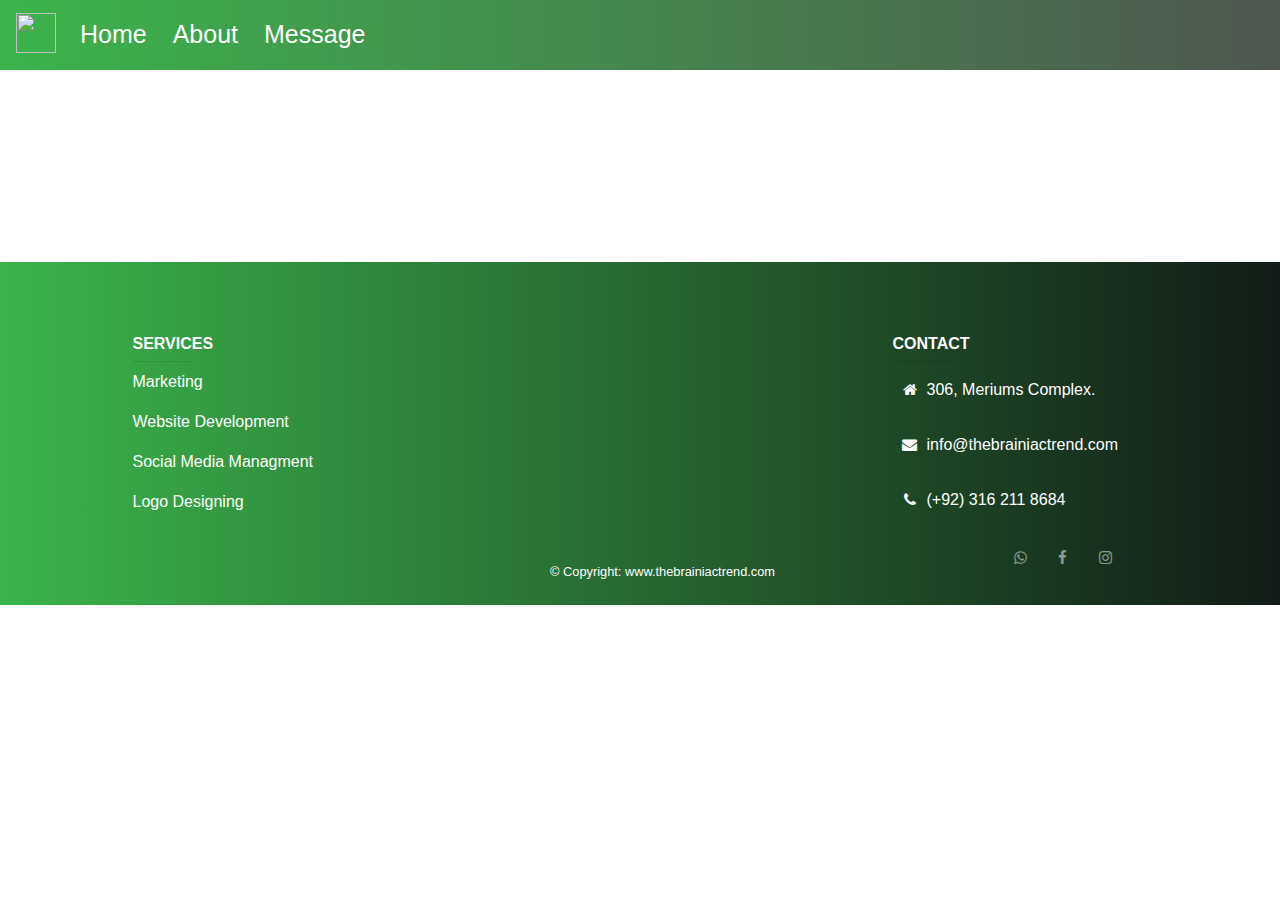
==== commit ff62895b: "Add files via upload" ====
--- a/index.html
+++ b/index.html
@@ -1,211 +1,130 @@
-<!DOCTYPE html>
-<html>
-<head>
-  <title>Portfolio</title>
-  <title>About</title>
-  <meta charset="utf-8">
-  <meta name="viewport" content="width=device-width, initial-scale=1">
-  <link rel="icon" href="rma.png" type="image/gif" sizes="10 x 10">
-  <link rel="stylesheet" type="text/css" href="style.css">
-  <link rel="stylesheet" href="https://maxcdn.bootstrapcdn.com/bootstrap/4.4.1/css/bootstrap.min.css">
-  <script src="https://ajax.googleapis.com/ajax/libs/jquery/3.4.1/jquery.min.js"></script>
-  <script src="https://cdnjs.cloudflare.com/ajax/libs/popper.js/1.16.0/umd/popper.min.js"></script>
-  <script src="https://maxcdn.bootstrapcdn.com/bootstrap/4.4.1/js/bootstrap.min.js"></script>
-  <link rel="stylesheet" href="https://cdnjs.cloudflare.com/ajax/libs/font-awesome/4.7.0/css/font-awesome.min.css">
-  <link rel="stylesheet" href="dist/css/bootstrap.min.css">
+<html lang="en" class="full-height"><head>
+	<title>The Brainiac Trend</title>
+	<meta charset="utf-8">
+	<meta name="viewport" content="width=device-width, initial-scale=1">
+	<link rel="icon" href="images/icon.png" type="image/gif" sizes="10 x 10">
+	<link rel="stylesheet" type="text/css" href="style.css">
+	<link rel="stylesheet" href="https://maxcdn.bootstrapcdn.com/bootstrap/4.4.1/css/bootstrap.min.css">
+	<script src="https://ajax.googleapis.com/ajax/libs/jquery/3.4.1/jquery.min.js"></script>
+	<script src="https://cdnjs.cloudflare.com/ajax/libs/popper.js/1.16.0/umd/popper.min.js"></script>
+	<script src="https://maxcdn.bootstrapcdn.com/bootstrap/4.4.1/js/bootstrap.min.js"></script>
+	<link rel="stylesheet" href="https://cdnjs.cloudflare.com/ajax/libs/font-awesome/4.7.0/css/font-awesome.min.css">
+	<link rel="stylesheet" href="dist/css/bootstrap.min.css">
+</head>
 
 
-</head>
 <body>
 
-  <nav class="navbar navbar-expand-lg navbar-light fixed-top">
-    <a class="navbar-brand" href="#">TBT</a>
-    <button class="navbar-toggler" type="button" data-toggle="collapse" data-target="#navbarNavDropdown" aria-controls="navbarNavDropdown" aria-expanded="false" aria-label="Toggle navigation">
-      <span class="navbar-toggler-icon"></span>
-    </button>
-    <div class="collapse navbar-collapse" id="navbarNavDropdown">
-      <ul class="navbar-nav text-uppercase">
-        <li class="nav-item active">
-          <a class="nav-link" href="#about">About Us <span class="sr-only">(current)</span></a>
-        </li>
-        <li class="nav-item">
-          <a class="nav-link" href="#message">Message</a>
-        </li>
-        <li class="nav-item">
-          <a class="nav-link" href="#3letters">Page</a>
-        </li>
-        <li class="nav-item dropdown">
-          <a class="nav-link dropdown-toggle" href="#" id="navbarDropdownMenuLink" role="button" data-toggle="dropdown" aria-haspopup="true" aria-expanded="false">
-            Page
-          </a>
-          <div class="dropdown-menu" aria-labelledby="navbarDropdownMenuLink">
-            <a class="dropdown-item" href="#">Action</a>
-            <a class="dropdown-item" href="#">Another action</a>
-            <a class="dropdown-item" href="#">Something else here</a>
-          </div>
-        </li>
-      </ul>
-    </div>
-  </nav>
+	<!--Main Navigation-->
+	<header>
 
-  <div class="jumbotron">
+		<nav class="navbar navbar-expand-lg navbar-dark default-color">
+			<a class="navbar-brand py-0" href="#"><strong><img src="images/icon.png"></strong></a>
+			<button class="navbar-toggler" type="button" data-toggle="collapse" data-target="#navbarSupportedContent" aria-controls="navbarSupportedContent" aria-expanded="false" aria-label="Toggle navigation">
+				<span class="navbar-toggler-icon"></span>
+			</button>
+			<div class="collapse navbar-collapse" id="navbarSupportedContent">
+				<ul class="navbar-nav mr-auto" style="font-size: 25px;">
+					<li class="nav-item active">
+						<a class="nav-link" href="#">Home</a>
+					</li>
+					<li class="nav-item">
+						<a class="nav-link" href="#">About</a>
+					</li>
+					<li class="nav-item">
+						<a class="nav-link" href="#">Message</a>
+					</li>
+				</ul>
+				
+			</div>
+		</nav>
+	</header>
+	<!--Main Navigation-->
 
-    <div class="row" id="about">
-
-      <div class="col-sm-1 col-md-1 " ></div>
-
-      <div class="col col-sm-8 col-md-10 col-lg-12 col-xl-12" > 
-       <img class="img-fluid aboutImg" src="Images/aboutImg.png" alt="About Team" style="margin-top: 30px;">
-
-     </div>
-
-     <div class="col-sm-1 col-md-1 " ></div>
-
-   </div>
-
-   <div class="row">
-
-    <div class=" col-sm-1 col-md-1 col-lg-1 col-xl-1"> </div>
-    
-    <div class="col col-sm-12 col-md-12 col-lg-10 col-xl-10">
-
-      <p class="paragraph">Originating in July 2017, The Brainiac Trend has always been
-        confident in the work we produced. For The Brainiac Trend
-        has left no stone unturned in accumulating the best team
-        that works devotedly from their heart to produce true and
-      outstanding results while also catering to the Clients every need.</p>
-    </div> 
-    <div class="col-sm-1 col-md-1 col-lg-1 col-xl-1"> </div>
-  </div>
-<hr>
+	<br><br><br><br>
+	<br><br><br><br>
 
 
-  <!-- ANOTHER DIV -->
+	<!-- FOOTER STARTS -->
+	<footer class="page-footer font-small bg-dark pt-4 ">
 
-  <div class="row" id="message">
+	 <div class="container text-center text-md-left mt-5">
+		 <div class="row mt-3">
+			 <div class="col-md-4 col-lg-3 col-xl-3 mx-auto mb-2">
 
-    <div class="col-sm-1 col-md-1 " ></div>
+				
+				<h6 class="text-uppercase font-weight-bold">Services</h6>
+				<hr class="deep-purple accent-2 mb-2 mt-0 d-inline-block mx-auto" style="width: 60px;">
+				<p>
+					<a href="#!">Marketing</a>
+				</p>
+				<p>
+					<a href="#!">Website Development</a>
+				</p>
+				<p>
+					<a href="#!">Social Media Managment</a>
+				</p>
+				<p>
+					<a href="#!">Logo Designing</a>
+				</p>
 
-    <div class="col col-sm-8 col-md-10 col-lg-12 col-xl-12" > 
-     <img class="img-fluid aboutImg" src="Images/aboutImg.png" alt="About Team" style="margin-top: 30px;">
-
-   </div>
-
-   <div class="col-sm-1 col-md-1 " ></div>
-
- </div>
-
- <div class="row">
-
-  <div class=" col-sm-1 col-md-1 col-lg-1 col-xl-1"> </div>
-
-  <div class="col col-sm-12 col-md-12 col-lg-10 col-xl-10">
-
-    <p class="paragraph">Originating in July 2017, The Brainiac Trend has always been
-      confident in the work we produced. For The Brainiac Trend
-      has left no stone unturned in accumulating the best team
-      that works devotedly from their heart to produce true and
-    outstanding results while also catering to the Clients every need.</p>
-  </div> 
-  <div class="col-sm-1 col-md-1 col-lg-1 col-xl-1"> </div>
-</div>
-
-<hr>
-<!-- ANOTHER DIV -->
+			</div>
+			
 
 
-<div class="row" id="3letters">
+			
+			
+			<div class="col-md-4 col-lg-4 col-xl-3 mx-auto mb-4">
+				
 
-  <div class="col-lg-1">
-  </div>
+			</div>
+			
+			
+
+			<div class="col-md-4 col-lg-3 col-xl-3 mx-auto mb-md-0 mb-2">
+
+			 
+				<h6 class="text-uppercase font-weight-bold">Contact</h6>
+				<hr class="deep-purple accent-2 mb-2 mt-0 d-inline-block mx-auto" style="width: 60px;">
+				
+				<p><i class="fa fa-home"></i>306, Meriums Complex.</p> 
+				<p>
+					<i class="fa fa-envelope"></i>info@thebrainiactrend.com</p>
+					<p>
+						<i class="fa fa-phone"></i>(+92) 316 211 8684</p>
+			 <!--  <p>
+				<i class="fa fa-phone mr-3"></i>(+92) 336 250 1868</p> -->
+
+			</div>
+		</div>
+	</div>
+	
+	
+	<!-- Social buttons -->
+	<ul class="list-unstyled list-inline text-center">
+		<li class="list-inline-item">
+			<a href="https://wa.me/923022021209" target="_blank" class="btn-floating  mx-0 fa fa-whatsapp">
+			</a>
+		</li> 
+		<li class="list-inline-item">
+			<a href="https://www.facebook.com/thebrainiactrend" target="_blank" class="btn-floating mx-0 fa fa-facebook">
+			</a>
+		</li>
+		<li class="list-inline-item">
+			<a href="https://www.instagram.com/thebrainiactrendofficial/" target="_blank" class="btn-floating mx-0 fa fa-instagram">
+			</a>
+		</li>
+	</ul>
+	<!-- Social buttons -->
+
+	<!-- Copyright -->
+	<div class="footer-copyright text-center py-4 pl-3 pr-3">
+		<small>© Copyright: www.thebrainiactrend.com</small>
+	</div>
+	<!-- Copyright -->
+
+</footer>
+<!-- FOOTER ENDS -->
 
 
-  <div class="col-sm-6 col-md-8 col-lg-6 col-xl-7">
-   <img class="img-fluid d-flex letterImg" src="Images/aboutImg.png" alt="About Team" style="margin-top: 30px; width: inherit;"> 
- </div>
-
-
-
- <div class="col col-sm-4 col-md-4 col-lg-4 col-xl-4">
-  <div class="letterHeading">
-   <h3 class="letterHeading1">3 LETTERS</h3> 
-   <h5 class="letterHeading2">THREE PROMISE</h5>
- </div>
- <p class="rightParagraph">For Each letter in our abbreviation,
-we have decided to bind a promise to
-that very letter. This act is inspired by the
-TBT Philosophy to communicate “from root to root”.<br>
-<span>-Sound and Responsive Strategies <br>
--Paramount Execution of Planning (be it design or development). <br>
--We deliver the best for your dollar.</span></p>
-</div>
-
-
-
-
-
-</div>
-
-<hr>
-<!-- ANOTHER DIV -->
-
-<div class="contact" id="contactUs">
-<div class="row text-uppercase">
-
-<div class="col col-sm-1 col-md-1 col-lg-1 col-xl-1">
-<h4 class="contactHeadings">contact</h4>
-</div>
-</div>
-
-<div class="col col-sm-1 col-md-1 col-lg-2 col-xl-2" id="mobileNumber">
-<span>(+92) 316 211 8684</span><br>
-<span>(+92) 336 250 1868</span>
-
-</div>
-
-<br>
-
-
-<div class="row text-uppercase">
-<div class="col col-sm-1 col-md-1 col-lg-1 col-xl-1">
-<h4 class="contactHeadings">address</h4>
-</div>
-</div>
-
-<div class="col col-sm-1 col-md-1 col-lg-2 col-xl-2" id="mobileNumber">
-<span>306, 3rd Floor, Meriums Complex,
-BAHADURABD, KARACHI</span>
-</div>
-<br>
-
-<div class="row text-uppercase">
-<div class="col col-sm-1 col-md-1 col-lg-1 col-xl-1">
-<h4 class="contactHeadings">email</h4>
-</div>
-</div>
-
-<div class="col col-sm-1 col-md-1 col-lg-2 col-xl-2" id="mobileNumber">
-<span><a href="#"> info@thebrainiactrend.com</a></span>
-</div>
-
-<br>
-
-<div class="row text-uppercase">
-<div class="col col-sm-1 col-md-1 col-lg-1 col-xl-1">
-<h4 class="contactHeadings">website</h4>
-</div>
-</div>
-
-<div class="col col-sm-1 col-md-1 col-lg-2 col-xl-2" id="mobileNumber">
-<span><a href="#">www.thebrainiactrend.com</a></span>
-</div>
-
-</div>
-</div>
-
-
-
-
-</div>
-</body>
-</html>+</body></html>--- a/style.css
+++ b/style.css
@@ -1,293 +1,209 @@
-body{
-	font-family: "Roboto",'Montserrat',Calibri !important;
-}
-
-html{
-	scroll-behavior: auto;
-}
-
-hr {
-    margin-top: 1rem !important;
-    margin-bottom: 1rem !important;
-    border: 1px solid lightgrey !important;
-    border-top: 1px solid rgba(0,0,0,.1) !important;
-}
-
-.navbar{
-	background-color: white !important;
-	/*border-bottom: 1px solid black;*/
-}
-
-.navbar-light .navbar-brand{
-    color: #37B24A !important;
-}
-
-.paragraph{
-    font-size: 20px;
-    font-weight: 500;
-    line-height: normal;
-    letter-spacing: -1.1px;
-    padding: 10px 25px 10px 25px;
-}
-
-.rightParagraph{
- margin-top: 20px;
- font-weight: 500;
- font-size: 20px;
- padding: 10px 25px 10px 25px;
- line-height: normal;
- letter-spacing: -1.1px;
-}
-
-.letterHeading1 {
-  font-size: 2.75rem;
-  text-align: center;
-  font-weight: 700;
-  letter-spacing: 1.5px;
-  color: #37B24A;
-
-}
-
-.letterHeading2 {
-    font-size: 1.25rem;
+.partition{
+  width: 100%;
+  height: 500px;
+  background-color: white;
+}
+
+.partition p {
+    margin-top: 38px;
+    margin-bottom: 1rem;
+    font-size: 100px;
+}
+
+.quote {
+	padding: 10px 20px 10px 20px;
+    font-size: 25px;
     text-align: center;
     font-weight: 600;
-    letter-spacing: 2.9px;
-    color: #000;
-    margin-top: -17px;
-}
-
-.letterHeading h3 h5{
-	line-height: 2.5px;
-}
-
-.hr{
-	border-bottom: 2px solid black;
-}
-
-.jumbotron{
-	background-color: white !important;
-}
-
-.contactHeadings{
-          font-size: 1.75rem;
+    width: 100%;
+    color: white !important;
+    background-image: linear-gradient(to right, rgba(3,15,5,0.7), rgba(3,15,5,0.7));
+    font-style: italic;
+	}
+
+.quote hr{
+	border-top: 1px solid rgba(0,0,0,2);
+    width: 100px;
+}
+
+.quote h6{
+	font-size: 25px;
+	font-weight: 700;
+}
+
+
+/*ALL MEDIA QUERIES*/
+
+/*MOBILE*/
+
+@media only screen and (max-width: 600px)	
+   {
+    .quote{
+    	font-size: 15px;
+    	font-weight: 500;
+    	padding: 5px;
+    }
+
+    .quote h6 {
+    font-size: 15px;
+    font-weight: 700;
+    padding: 0px 0px 2px 0px;
+}
+
+}
+
+/*TABLETS*/
+
+
+@media only screen and (min-width: 768px){
+	.quote{
+		display: inline;
+    	font-size: 15px;
+   		padding: 10px 5px 10px 5px;
+	}
+
+	.fa {
+		font-size: 15px !important;
+	}
+}
+
+
+@media only screen and (min-width: 1024px){
+	.quote{
+		padding: 5px 10px 5px 10px;
+    	font-size: 25px;
+    	font-weight: 600;
+	}
+
+	.quote h6{
+	font-size: 20px;
+    font-weight: 600;
+	}
+}
+
+@media only screen and (min-width: 1300px){
+
+}
+
+@media only screen and (min-width: 1440px){
+	.quote {    
+	padding: 5px 10px 5px 10px;
+    font-size: 25px;
+    font-weight: 400;
+}
+	.quote h6 {
+	font-size: 25px;
+    font-weight: 600;
+	}
+}
+
+
+
+/*ALL MEDIA QUERIES*/
+
+/*HEADER&FOOTER */
+
+.navbar {
+    background-image: linear-gradient(to right, rgba(59,180,75,1), rgba(3,15,5,0.7));
+}
+
+.navbar-brand {
+    margin-top: -3px;
+    font-size: 2.75rem !important;
+    }
+
+.navbar-brand img {
+    width: 40px;
+}
+
+li.nav-item {
+    margin-right: 10px;
+}
+
+footer.page-footer.bg-dark.pt-4 {
+    background-image: linear-gradient(to right, rgba(59,180,75,1), rgba(3,15,5,0.7)) !important;
+    color: white;
+}
+
+
+a {
+    color: white !important;
+    text-decoration: none !important;
+    background-color: transparent;
+}
+
+a:hover {
+    color: black !important;
+    text-decoration: blink !important;
+}
+
+.fa {
+    padding: 7px 0px 7px 0px;
+    font-size: 30px;
+    width: 30px;
     text-align: center;
-    font-weight: 700;
-    letter-spacing: 1.5px;
-    color: #37B24A; 
-}
-
-#mobileNumber{
-    font-size: 1.25rem;
-    text-align: center;
-    font-weight: 500;
-    letter-spacing: 0.5px;
-    color: #000;
-    margin-top: -8px;
-}
-
-.contact span a {
-    color: black !important;
-}
-
-
-/*MEDIA QUERIES STARTS*/
-
-/*@media only screen and (min-width: 655px & min-height: 606px){
-
-.aboutImg{
-	margin-left: 16% !important;
-	padding: 30px 25px 10px 25px !important;
-	margin-top: 50px !important;
-}
-
-.img-fluid{
-	    margin-left: 14%;
-}
-
-}*/ 
+    text-decoration: none;
+    margin: 5px 2px;
+    border-radius: 38px;
+}
+
+.fa:hover {
+    background-color: transparent;
+    color: white !important;
+    font-size: 25px; 
+   }
+
+.fa-facebook {
+      background: transparent;
+    color: rgba(255,255,255,.5)!important;
+    transition: font-size;
+}
+
+.fa-instagram {
+    background: transparent;
+    color: rgba(255,255,255,.5)!important;
+    transition: font-size;
+}
+
+.fa-whatsapp {
+      background: transparent;
+    color: rgba(255,255,255,.5)!important;
+    transition: font-size;
+}
+
+
 
 @media only screen and (min-width: 768px){
-
- .letterHeading{
-    margin-top: 45px;
-}
-
-
-.letterHeading1{
-    text-align: left;
-    margin-left: -91px;
-
-}
-
-.letterHeading2  {
-    text-align: left;
-    margin-left: -83px;
-    letter-spacing: 3.6px;
-}
-
-.rightParagraph {
-   margin-top: 0px;
-   font-weight: 500;
-   font-size: 20px;
-   padding: 0px;
-   line-height: normal;
-   letter-spacing: -1.1px;
-   margin-left: -88px;
-}
-.letterImg{
-    width: 556px !important;
-    margin-left: -34px;
-}
-
-} 
-
-@media only screen and (min-width: 1024px) {
-
-    .navbar-expand-lg .navbar-nav{
-       margin-left: 50%;
-   }
-
-   .navbar-expand-lg .navbar-nav .nav-link {
-    padding-right: 1.5rem !important;
-    padding-left: 3.5rem !important;
-}
-
-.aboutImg{
-	width: 700px;
-	margin-left: 140px;
-}
-.paragraph{
-	font-size: 25px;
-    margin-left: 20px;
-}
-
-.rightParagraph{
-    margin-top:0px;
-    font-weight: 500;
-    font-size: 22px;
-    padding: 0px; 
-    line-height: normal;
-    letter-spacing: -1.1px;
-}
-
-.letterHeading1 {
-    font-size: 3.75rem;
-    text-align: left;
-    font-weight: 700;
-    letter-spacing: 3.9px;
-    color: #37B24A;
-}
-
-.letterHeading2 {
- font-size: 1.95rem;
- text-align: left;
- font-weight: 600;
- letter-spacing: 4.9px;
- color: #000;
-}
-
-.letterHeading {
-    margin-top: 60px !important;
-}
-
-
-}
-
-@media only screen and (min-width: 1280px){
-
-   .aboutImg{
-      margin-left: 300px;
-  }
-
-  .paragraph{
-   font-size: 25px;
-   margin-left: 20px;
-}
-
-.rightParagraph{
-    margin-top: 0px;
-    font-weight: 500;
-    font-size: 30px;
-    padding: 0px;
-    line-height: normal;
-    letter-spacing: -1.1px;
-}
-
-.letterHeading1 {
-    font-size: 3.75rem;
-    text-align: left;
-    font-weight: 700;
-    letter-spacing: 3.9px;
-    color: #37B24A;
-}
-
-.letterHeading2 {
-    font-size: 2.25rem;
-    text-align: left;
-    font-weight: 600;
-    letter-spacing: 2.9px;
-    color: #000;
-}
-
-.letterHeading {
-    margin-top: 60px;   
-}
-
+	ul.list-line{
+		margin-right: ;
+	}
+}
+
+
+@media only screen and (min-width: 1024px){
+	.pr-3 {
+        margin-left: 19rem !important;
+}
+
+ul.list-inline {
+    margin-right: 160px;
+    float: right;
+}
+
+}
+
+@media only screen and (min-width: 1300px){
+	ul.list-inline {
+    margin-right: 303px;
+ 
+}
 }
 
 @media only screen and (min-width: 1440px){
-   .aboutImg{
-      margin-left: 25%;
-  }
-
-  .paragraph{
-   font-size: 30px;
-   font-weight: 500;
-   line-height: normal;
-   letter-spacing: -1.1px;
-   margin-left: 20px;
-}
-
-.rightParagraph{
- font-weight: 500;
- font-size: 30px;
- padding: 10px 20px 10px 10px;
- line-height: normal;
- letter-spacing: -1.1px;
- text-align: left;
- margin-left: -175px !important;
-}
-
-.letterHeading1 {
-  font-size: 3.75rem;
-  text-align: left;
-  font-weight: 700;
-  letter-spacing: 3.9px;
-  color: #37B24A;
-  margin-top: 14px;
-}
-
-.letterHeading2 {
- font-size: 2.25rem;
- text-align: left;
- font-weight: 600;
- letter-spacing: 2.9px;
- color: #000;
- margin-top: -19px;
-}
-
-.letterHeading {
-    margin-top: 72px !important;
-    margin-left: -75px;
-}
-
-.letterImg {
-    width: 756px !important;
-    margin-left: -34px;
-}
-
-.rightParagraph span {
-    font-size: 25px;
-}
-}+	ul.list-inline{
+		margin-right: 338px;
+	}
+}
+
+
+/*HEADER&FOOTER ENDS*/